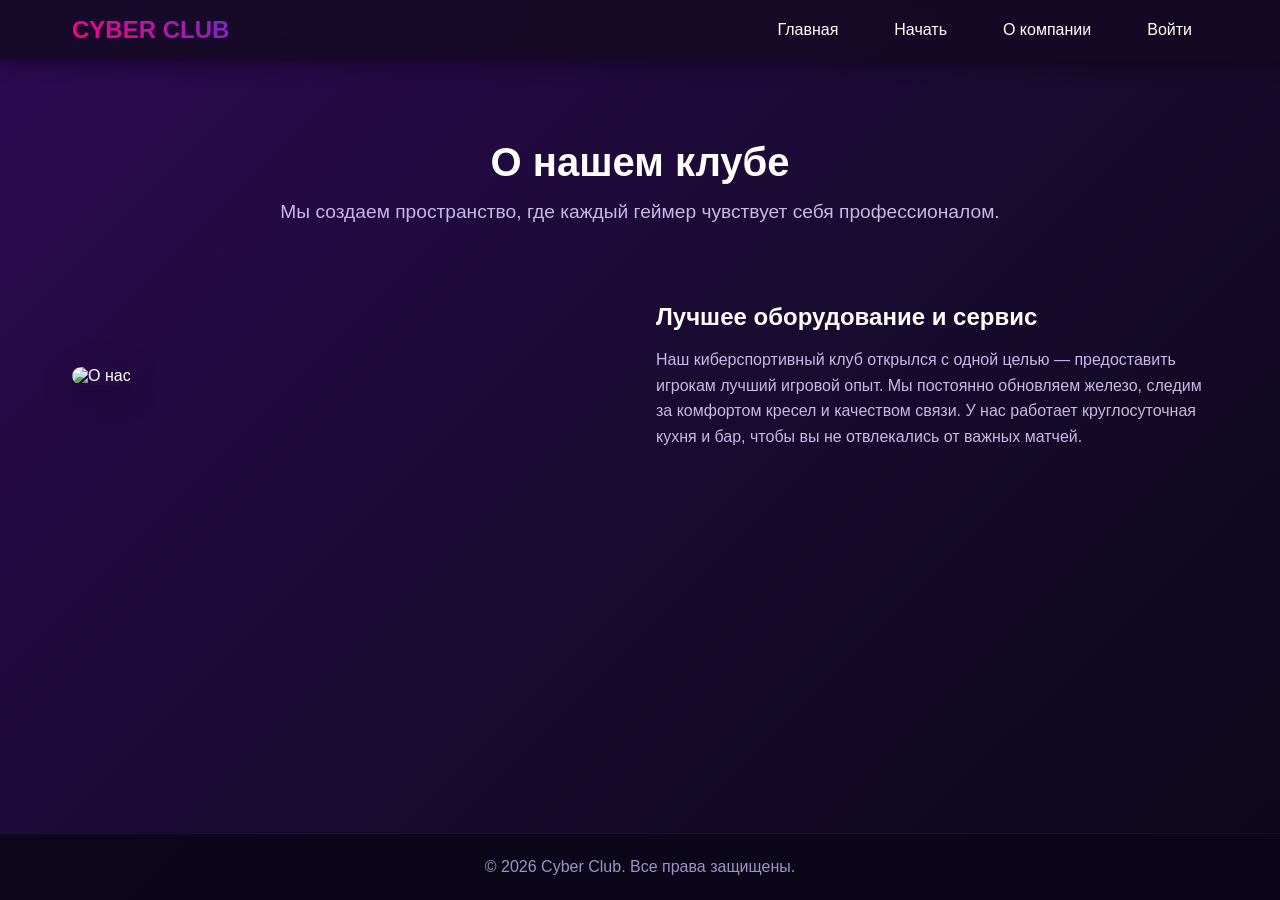
==== about.html @ 2bf529bf "first commit" ====
<!DOCTYPE html>
<html lang="ru">
<head>
    <meta charset="UTF-8">
    <meta name="viewport" content="width=device-width, initial-scale=1.0">
    <title>Игровой Клуб - О компании</title>
    <link rel="stylesheet" href="style.css">
</head>
<body>
    <header>
        <nav>
            <div class="logo">CYBER CLUB</div>
            <ul class="nav-links">
                <li><a href="index.html">Главная</a></li>
                <li><a href="start.html">Начать</a></li>
                <li><a href="about.html">О компании</a></li>
                <li><a href="login.html">Войти</a></li>
            </ul>
        </nav>
    </header>

    <main>
        <section class="hero">
            <h1>О нашем клубе</h1>
            <p>Мы создаем пространство, где каждый геймер чувствует себя профессионалом.</p>
        </section>

        <section style="display: flex; gap: 2rem; flex-wrap: wrap; align-items: center;">
            <div style="flex: 1; min-width: 300px;">
                <img src="https://picsum.photos/600/400?random=4" alt="О нас" style="width: 100%; border-radius: 16px; box-shadow: 0 8px 32px rgba(0,0,0,0.3);">
            </div>
            <div style="flex: 1; min-width: 300px;">
                <h2 style="margin-bottom: 1rem;">Лучшее оборудование и сервис</h2>
                <p style="color: #c7b8e6; line-height: 1.6;">
                    Наш киберспортивный клуб открылся с одной целью — предоставить игрокам лучший игровой опыт.
                    Мы постоянно обновляем железо, следим за комфортом кресел и качеством связи.
                    У нас работает круглосуточная кухня и бар, чтобы вы не отвлекались от важных матчей.
                </p>
            </div>
        </section>
    </main>

    <footer>
        <p>&copy; 2026 Cyber Club. Все права защищены.</p>
    </footer>
</body>
</html>
---- style.css ----
/* Основные стили и сброс параметров */
* {
    margin: 0;
    padding: 0;
    box-sizing: border-box;
    font-family: 'Segoe UI', Tahoma, Geneva, Verdana, sans-serif;
}

body {
    background: linear-gradient(135deg, #2e0854, #180b30, #0c061a);
    color: #ffffff;
    min-height: 100vh;
    display: flex;
    flex-direction: column;
}

/* Навигация и Header */
header {
    background: rgba(20, 10, 35, 0.85);
    backdrop-filter: blur(10px);
    position: sticky;
    top: 0;
    z-index: 100;
    box-shadow: 0 4px 20px rgba(0, 0, 0, 0.4);
}

nav {
    max-width: 1200px;
    margin: 0 auto;
    padding: 1rem 2rem;
    display: flex;
    justify-content: space-between;
    align-items: center;
}

.logo {
    font-size: 1.5rem;
    font-weight: bold;
    background: linear-gradient(45deg, #ff007f, #7928ca);
    -webkit-background-clip: text;
    -webkit-text-fill-color: transparent;
}

.nav-links {
    display: flex;
    list-style: none;
    gap: 1.5rem;
}

.nav-links a {
    color: #ffffff;
    text-decoration: none;
    font-weight: 500;
    transition: all 0.3s ease;
    padding: 0.5rem 1rem;
    border-radius: 8px;
}

/* Hover-эффекты для ссылок */
.nav-links a:hover {
    background: linear-gradient(45deg, #ff007f, #7928ca);
    box-shadow: 0 4px 15px rgba(255, 0, 127, 0.4);
    transform: translateY(-2px);
}

/* Главное содержимое */
main {
    flex: 1;
    max-width: 1200px;
    margin: 2rem auto;
    padding: 0 2rem;
    width: 100%;

    /* Анимация плавного появления страницы */
    animation: fadeIn 0.8s ease-in-out;
}

/* Компоненты и карточки */
.hero {
    text-align: center;
    padding: 3rem 1rem;
}

.hero h1 {
    font-size: 2.5rem;
    margin-bottom: 1rem;
}

.hero p {
    color: #c7b8e6;
    font-size: 1.2rem;
    margin-bottom: 2rem;
}

.card-grid {
    display: grid;
    grid-template-columns: repeat(auto-fit, minmax(280px, 1fr));
    gap: 2rem;
    margin-top: 2rem;
}

.card {
    background: rgba(255, 255, 255, 0.05);
    border: 1px solid rgba(255, 255, 255, 0.1);
    border-radius: 16px;
    padding: 1.5rem;
    box-shadow: 0 8px 32px rgba(0, 0, 0, 0.3);
    transition: transform 0.3s ease, box-shadow 0.3s ease;
}

.card:hover {
    transform: translateY(-5px);
    box-shadow: 0 12px 40px rgba(121, 40, 202, 0.4);
}

.card img {
    width: 100%;
    height: 200px;
    object-fit: cover;
    border-radius: 12px;
    margin-bottom: 1rem;
}

/* Кнопки */
.btn {
    display: inline-block;
    padding: 0.8rem 1.8rem;
    background: linear-gradient(45deg, #ff007f, #7928ca);
    color: white;
    text-decoration: none;
    border: none;
    border-radius: 25px;
    font-weight: bold;
    cursor: pointer;
    box-shadow: 0 4px 15px rgba(255, 0, 127, 0.3);
    transition: all 0.3s ease;
}

.btn:hover {
    transform: scale(1.05);
    box-shadow: 0 6px 20px rgba(255, 0, 127, 0.6);
}

/* Формы */
.form-container {
    max-width: 400px;
    margin: 2rem auto;
    background: rgba(255, 255, 255, 0.05);
    padding: 2rem;
    border-radius: 16px;
    box-shadow: 0 8px 32px rgba(0, 0, 0, 0.3);
}

.form-group {
    margin-bottom: 1.5rem;
}

.form-group label {
    display: block;
    margin-bottom: 0.5rem;
    color: #c7b8e6;
}

.form-group input {
    width: 100%;
    padding: 0.8rem;
    border-radius: 8px;
    border: 1px solid rgba(255, 255, 255, 0.2);
    background: rgba(0, 0, 0, 0.2);
    color: white;
    outline: none;
}

.form-group input:focus {
    border-color: #ff007f;
}

/* Подвал сайта (Footer) */
footer {
    background: rgba(12, 6, 26, 0.9);
    text-align: center;
    padding: 1.5rem;
    margin-top: auto;
    border-top: 1px solid rgba(255, 255, 255, 0.05);
    color: #a092c4;
}

/* Анимация появления */
@keyframes fadeIn {
    from {
        opacity: 0;
        transform: translateY(15px);
    }
    to {
        opacity: 1;
        transform: translateY(0);
    }
}

/* Адаптированность под мобильные устройства */
@media (max-width: 600px) {
    nav {
        flex-direction: column;
        gap: 1rem;
    }
    
    .nav-links {
        gap: 0.5rem;
    }

    .hero h1 {
        font-size: 1.8rem;
    }
}
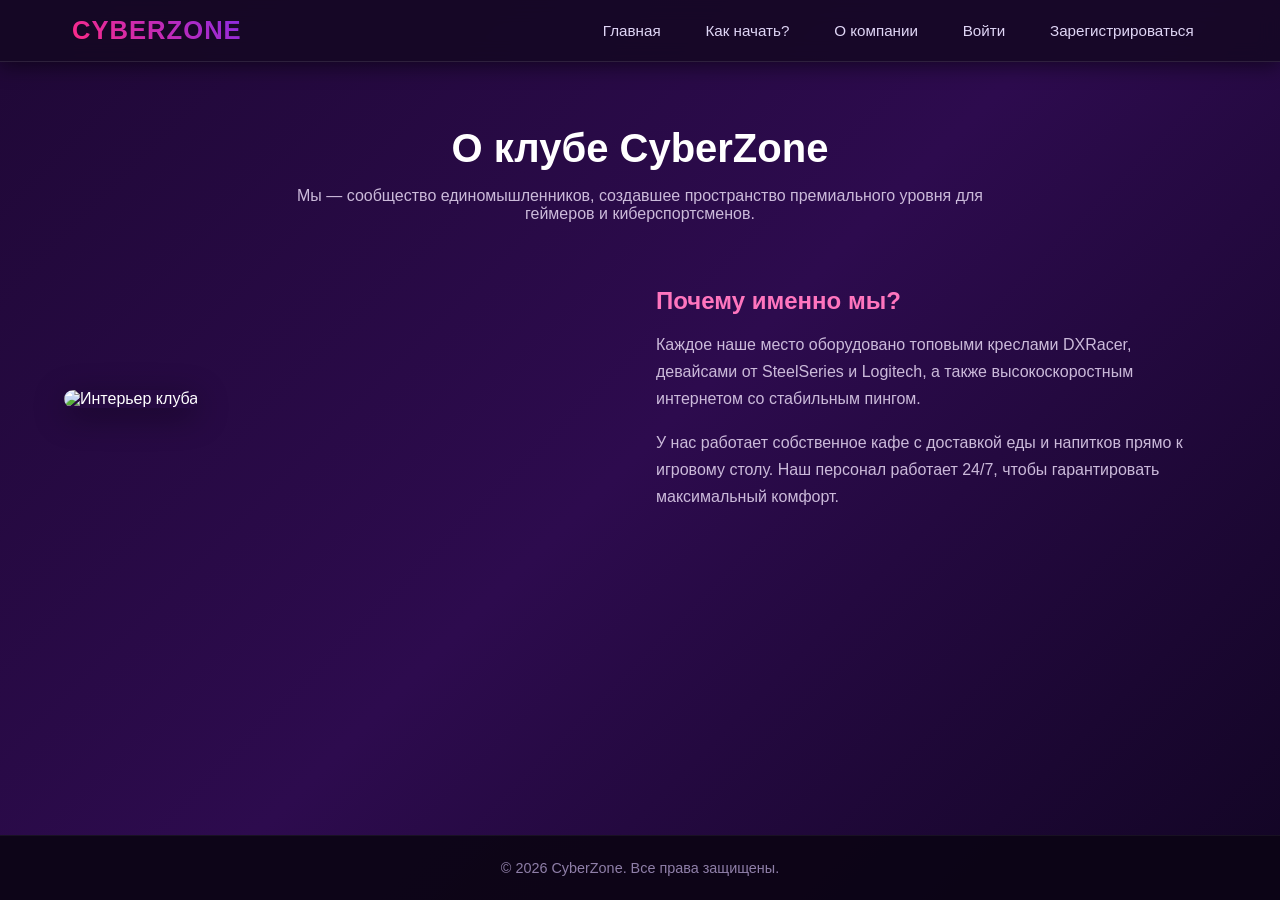
==== commit 807d6705: "...." ====
--- a/about.html
+++ b/about.html
@@ -3,45 +3,49 @@
 <head>
     <meta charset="UTF-8">
     <meta name="viewport" content="width=device-width, initial-scale=1.0">
-    <title>Игровой Клуб - О компании</title>
+    <title>О компании — CyberZone</title>
     <link rel="stylesheet" href="style.css">
 </head>
 <body>
+
     <header>
         <nav>
-            <div class="logo">CYBER CLUB</div>
+            <div class="logo">CYBERZONE</div>
             <ul class="nav-links">
                 <li><a href="index.html">Главная</a></li>
-                <li><a href="start.html">Начать</a></li>
+                <li><a href="start.html">Как начать?</a></li>
                 <li><a href="about.html">О компании</a></li>
                 <li><a href="login.html">Войти</a></li>
+                <li><a href="register.html">Зарегистрироваться</a></li>
             </ul>
         </nav>
     </header>
 
     <main>
-        <section class="hero">
-            <h1>О нашем клубе</h1>
-            <p>Мы создаем пространство, где каждый геймер чувствует себя профессионалом.</p>
+        <section style="text-align: center; padding: 2rem 0;">
+            <h1 style="font-size: 2.5rem; margin-bottom: 1rem;">О клубе CyberZone</h1>
+            <p style="color: #cbbada; max-width: 700px; margin: 0 auto;">Мы — сообщество единомышленников, создавшее пространство премиального уровня для геймеров и киберспортсменов.</p>
         </section>
 
-        <section style="display: flex; gap: 2rem; flex-wrap: wrap; align-items: center;">
-            <div style="flex: 1; min-width: 300px;">
-                <img src="https://picsum.photos/600/400?random=4" alt="О нас" style="width: 100%; border-radius: 16px; box-shadow: 0 8px 32px rgba(0,0,0,0.3);">
+        <section style="display: flex; gap: 2rem; flex-wrap: wrap; align-items: center; margin-top: 2rem;">
+            <div style="flex: 1; min-width: 280px;">
+                <img src="https://picsum.photos/600/400?random=4" alt="Интерьер клуба" style="width: 100%; border-radius: 16px; box-shadow: 0 8px 32px rgba(0,0,0,0.4);">
             </div>
-            <div style="flex: 1; min-width: 300px;">
-                <h2 style="margin-bottom: 1rem;">Лучшее оборудование и сервис</h2>
-                <p style="color: #c7b8e6; line-height: 1.6;">
-                    Наш киберспортивный клуб открылся с одной целью — предоставить игрокам лучший игровой опыт.
-                    Мы постоянно обновляем железо, следим за комфортом кресел и качеством связи.
-                    У нас работает круглосуточная кухня и бар, чтобы вы не отвлекались от важных матчей.
+            <div style="flex: 1; min-width: 280px;">
+                <h2 style="color: #ff75be; margin-bottom: 1rem;">Почему именно мы?</h2>
+                <p style="color: #cbbada; line-height: 1.7; margin-bottom: 1rem;">
+                    Каждое наше место оборудовано топовыми креслами DXRacer, девайсами от SteelSeries и Logitech, а также высокоскоростным интернетом со стабильным пингом.
+                </p>
+                <p style="color: #cbbada; line-height: 1.7;">
+                    У нас работает собственное кафе с доставкой еды и напитков прямо к игровому столу. Наш персонал работает 24/7, чтобы гарантировать максимальный комфорт.
                 </p>
             </div>
         </section>
     </main>
 
     <footer>
-        <p>&copy; 2026 Cyber Club. Все права защищены.</p>
+        <p>&copy; 2026 CyberZone. Все права защищены.</p>
     </footer>
+
 </body>
 </html>
--- a/style.css
+++ b/style.css
@@ -1,27 +1,33 @@
-/* Основные стили и сброс параметров */
+/* ==========================================================================
+   1. СБРОС И ОСНОВНЫЕ СТИЛИ
+   ========================================================================== */
 * {
     margin: 0;
     padding: 0;
     box-sizing: border-box;
-    font-family: 'Segoe UI', Tahoma, Geneva, Verdana, sans-serif;
+    font-family: 'Segoe UI', Roboto, Helvetica, Arial, sans-serif;
 }
 
 body {
-    background: linear-gradient(135deg, #2e0854, #180b30, #0c061a);
+    /* Фиолетово-розовый градиентный фон */
+    background: linear-gradient(135deg, #1f0836, #2d0b4e, #120524);
     color: #ffffff;
     min-height: 100vh;
     display: flex;
     flex-direction: column;
 }
 
-/* Навигация и Header */
+/* ==========================================================================
+   2. ШАПКА И НАВИГАЦИЯ (HEADER & NAV)
+   ========================================================================== */
 header {
-    background: rgba(20, 10, 35, 0.85);
+    background: rgba(20, 8, 35, 0.85);
     backdrop-filter: blur(10px);
     position: sticky;
     top: 0;
     z-index: 100;
-    box-shadow: 0 4px 20px rgba(0, 0, 0, 0.4);
+    box-shadow: 0 4px 20px rgba(0, 0, 0, 0.5);
+    border-bottom: 1px solid rgba(255, 255, 255, 0.1);
 }
 
 nav {
@@ -34,9 +40,10 @@
 }
 
 .logo {
-    font-size: 1.5rem;
-    font-weight: bold;
-    background: linear-gradient(45deg, #ff007f, #7928ca);
+    font-size: 1.6rem;
+    font-weight: 800;
+    letter-spacing: 1px;
+    background: linear-gradient(45deg, #ff2a85, #8a2be2);
     -webkit-background-clip: text;
     -webkit-text-fill-color: transparent;
 }
@@ -44,54 +51,53 @@
 .nav-links {
     display: flex;
     list-style: none;
-    gap: 1.5rem;
+    gap: 1rem;
+    flex-wrap: wrap;
 }
 
 .nav-links a {
-    color: #ffffff;
+    color: #e0d6f6;
     text-decoration: none;
     font-weight: 500;
+    font-size: 0.95rem;
+    padding: 0.5rem 0.9rem;
+    border-radius: 8px;
     transition: all 0.3s ease;
-    padding: 0.5rem 1rem;
-    border-radius: 8px;
-}
-
-/* Hover-эффекты для ссылок */
+}
+
+/* Hover-эффект для ссылок в меню */
 .nav-links a:hover {
-    background: linear-gradient(45deg, #ff007f, #7928ca);
-    box-shadow: 0 4px 15px rgba(255, 0, 127, 0.4);
+    color: #ffffff;
+    background: linear-gradient(45deg, #ff2a85, #8a2be2);
+    box-shadow: 0 4px 15px rgba(255, 42, 133, 0.4);
     transform: translateY(-2px);
 }
 
-/* Главное содержимое */
+/* ==========================================================================
+   3. ОСНОВНОЙ КОНТЕНТ И АНИМАЦИЯ (MAIN)
+   ========================================================================== */
 main {
     flex: 1;
     max-width: 1200px;
     margin: 2rem auto;
-    padding: 0 2rem;
+    padding: 0 1.5rem;
     width: 100%;
-
-    /* Анимация плавного появления страницы */
-    animation: fadeIn 0.8s ease-in-out;
-}
-
-/* Компоненты и карточки */
-.hero {
-    text-align: center;
-    padding: 3rem 1rem;
-}
-
-.hero h1 {
-    font-size: 2.5rem;
-    margin-bottom: 1rem;
-}
-
-.hero p {
-    color: #c7b8e6;
-    font-size: 1.2rem;
-    margin-bottom: 2rem;
-}
-
+    /* Анимация мягкого появления при загрузке страницы */
+    animation: fadeIn 0.8s cubic-bezier(0.25, 1, 0.5, 1) forwards;
+}
+
+@keyframes fadeIn {
+    from {
+        opacity: 0;
+        transform: translateY(20px);
+    }
+    to {
+        opacity: 1;
+        transform: translateY(0);
+    }
+}
+
+/* Сетка карточек */
 .card-grid {
     display: grid;
     grid-template-columns: repeat(auto-fit, minmax(280px, 1fr));
@@ -108,9 +114,11 @@
     transition: transform 0.3s ease, box-shadow 0.3s ease;
 }
 
+/* Hover-эффект карточек */
 .card:hover {
-    transform: translateY(-5px);
-    box-shadow: 0 12px 40px rgba(121, 40, 202, 0.4);
+    transform: translateY(-8px);
+    box-shadow: 0 12px 35px rgba(255, 42, 133, 0.3);
+    border-color: rgba(255, 42, 133, 0.4);
 }
 
 .card img {
@@ -121,94 +129,110 @@
     margin-bottom: 1rem;
 }
 
-/* Кнопки */
+.card h3 {
+    margin-bottom: 0.5rem;
+    color: #ff75be;
+}
+
+.card p {
+    color: #cbbada;
+    line-height: 1.5;
+    font-size: 0.95rem;
+}
+
+/* ==========================================================================
+   4. КНОПКИ И ФОРМЫ
+   ========================================================================== */
 .btn {
     display: inline-block;
     padding: 0.8rem 1.8rem;
-    background: linear-gradient(45deg, #ff007f, #7928ca);
-    color: white;
+    background: linear-gradient(45deg, #ff2a85, #8a2be2);
+    color: #ffffff;
     text-decoration: none;
     border: none;
     border-radius: 25px;
-    font-weight: bold;
+    font-weight: 600;
     cursor: pointer;
-    box-shadow: 0 4px 15px rgba(255, 0, 127, 0.3);
+    box-shadow: 0 4px 15px rgba(255, 42, 133, 0.3);
     transition: all 0.3s ease;
+    text-align: center;
 }
 
 .btn:hover {
     transform: scale(1.05);
-    box-shadow: 0 6px 20px rgba(255, 0, 127, 0.6);
-}
-
-/* Формы */
+    box-shadow: 0 6px 20px rgba(255, 42, 133, 0.6);
+}
+
+/* Контейнер для форм входа/регистрации */
 .form-container {
-    max-width: 400px;
-    margin: 2rem auto;
+    max-width: 420px;
+    margin: 3rem auto;
     background: rgba(255, 255, 255, 0.05);
-    padding: 2rem;
-    border-radius: 16px;
-    box-shadow: 0 8px 32px rgba(0, 0, 0, 0.3);
+    border: 1px solid rgba(255, 255, 255, 0.1);
+    padding: 2.5rem;
+    border-radius: 20px;
+    box-shadow: 0 10px 40px rgba(0, 0, 0, 0.5);
+}
+
+.form-container h2 {
+    text-align: center;
+    margin-bottom: 1.5rem;
+    color: #ff75be;
 }
 
 .form-group {
-    margin-bottom: 1.5rem;
+    margin-bottom: 1.2rem;
 }
 
 .form-group label {
     display: block;
-    margin-bottom: 0.5rem;
-    color: #c7b8e6;
+    margin-bottom: 0.4rem;
+    color: #d2c4e6;
+    font-size: 0.9rem;
 }
 
 .form-group input {
     width: 100%;
-    padding: 0.8rem;
-    border-radius: 8px;
+    padding: 0.8rem 1rem;
+    border-radius: 10px;
     border: 1px solid rgba(255, 255, 255, 0.2);
-    background: rgba(0, 0, 0, 0.2);
-    color: white;
+    background: rgba(0, 0, 0, 0.3);
+    color: #ffffff;
     outline: none;
+    transition: border-color 0.3s ease;
 }
 
 .form-group input:focus {
-    border-color: #ff007f;
-}
-
-/* Подвал сайта (Footer) */
+    border-color: #ff2a85;
+}
+
+/* ==========================================================================
+   5. ПОДВАЛ (FOOTER)
+   ========================================================================== */
 footer {
-    background: rgba(12, 6, 26, 0.9);
+    background: rgba(12, 5, 22, 0.95);
     text-align: center;
     padding: 1.5rem;
     margin-top: auto;
     border-top: 1px solid rgba(255, 255, 255, 0.05);
-    color: #a092c4;
-}
-
-/* Анимация появления */
-@keyframes fadeIn {
-    from {
-        opacity: 0;
-        transform: translateY(15px);
-    }
-    to {
-        opacity: 1;
-        transform: translateY(0);
-    }
-}
-
-/* Адаптированность под мобильные устройства */
-@media (max-width: 600px) {
+    color: #8f7fa8;
+    font-size: 0.9rem;
+}
+
+/* ==========================================================================
+   6. АДАПТИВНОСТЬ (АДАПТАЦИЯ ПОД МОБИЛЬНЫЕ)
+   ========================================================================== */
+@media (max-width: 768px) {
     nav {
         flex-direction: column;
         gap: 1rem;
     }
-    
+
     .nav-links {
-        gap: 0.5rem;
+        justify-content: center;
     }
 
     .hero h1 {
-        font-size: 1.8rem;
+        font-size: 2rem !important;
     }
 }
